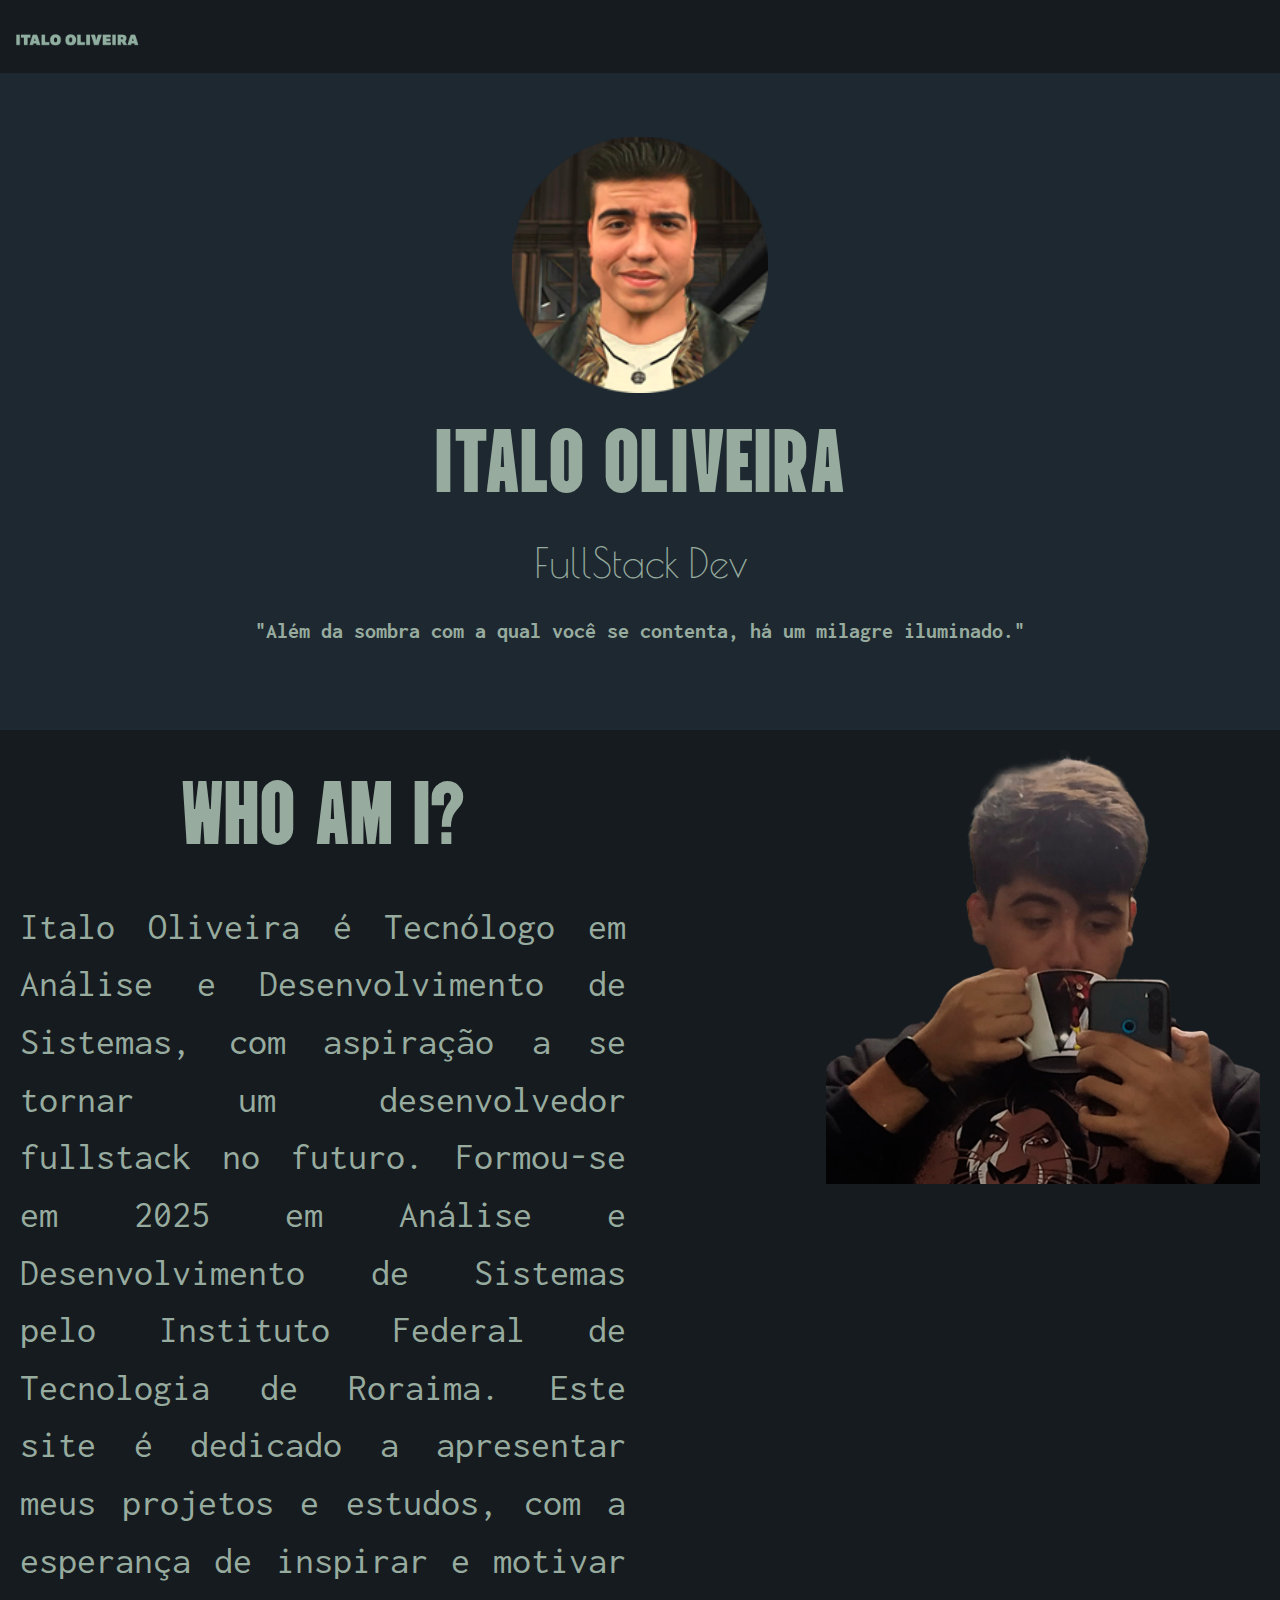
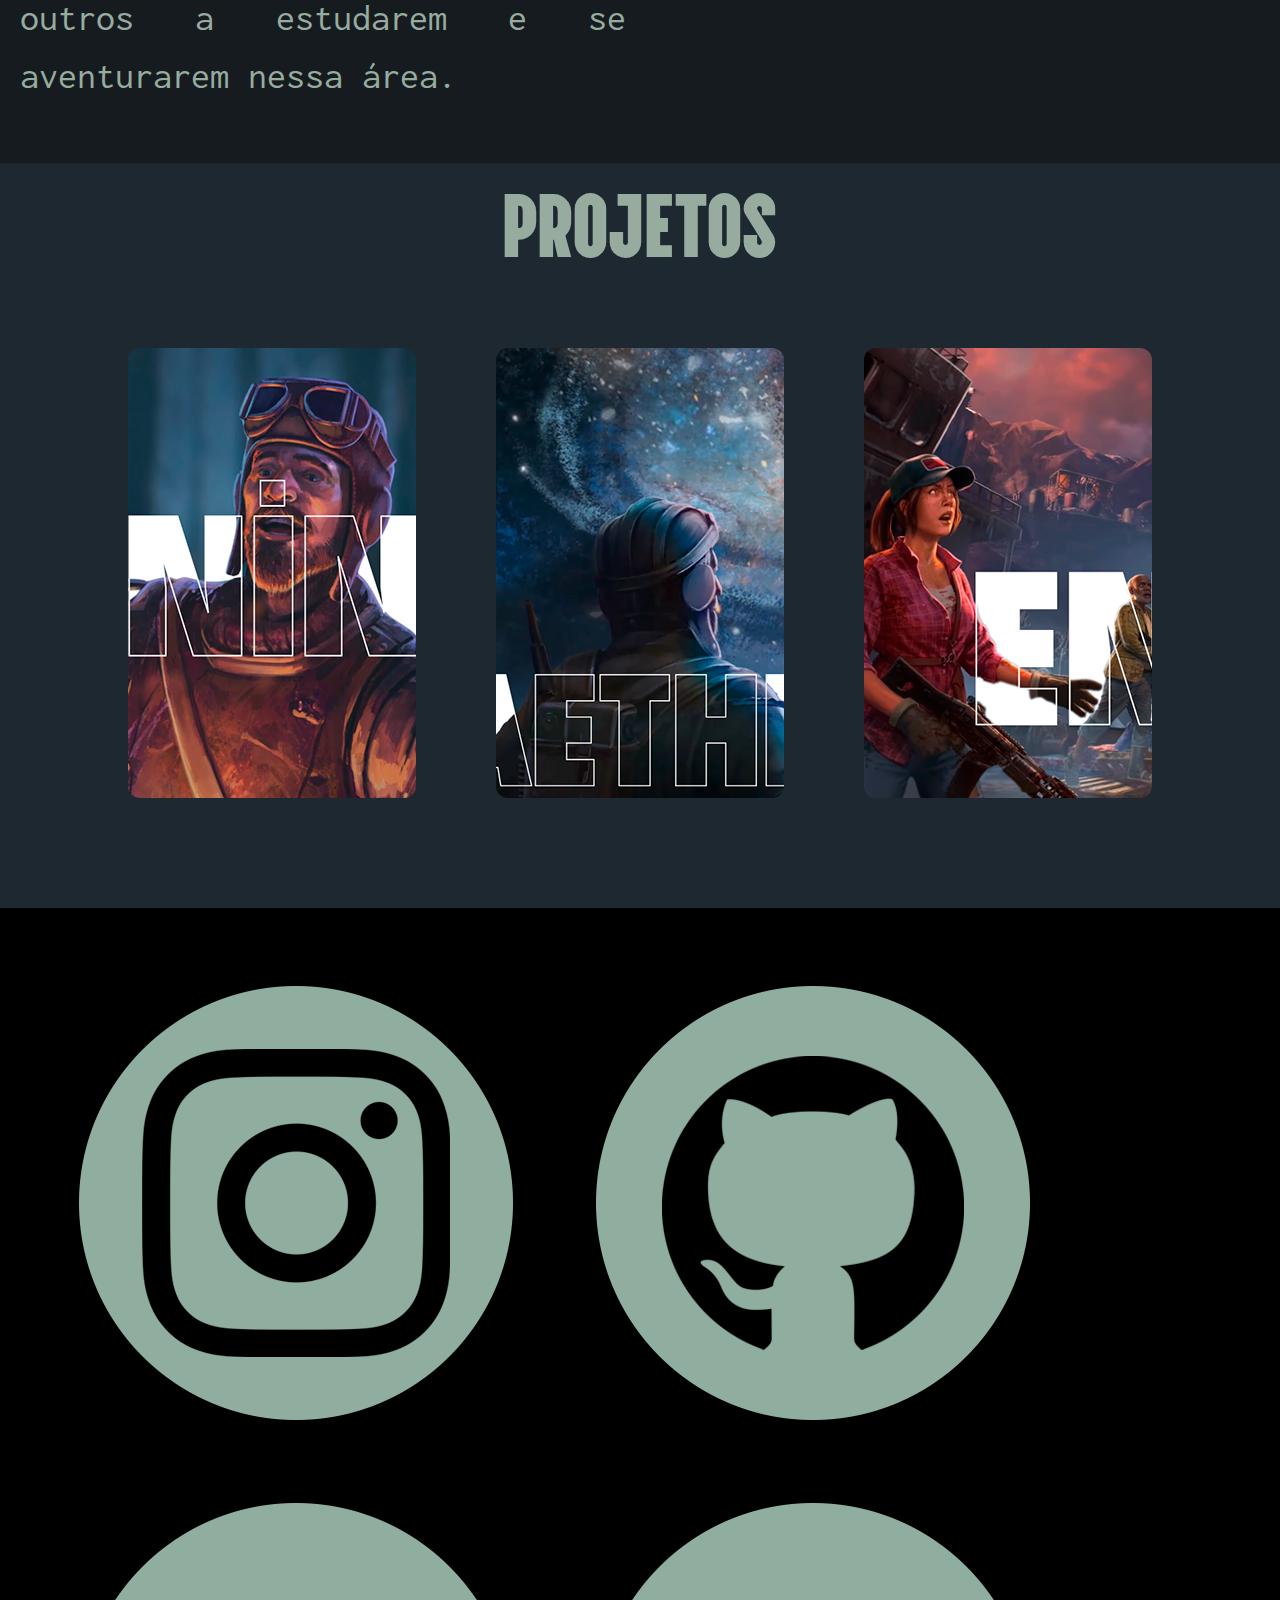
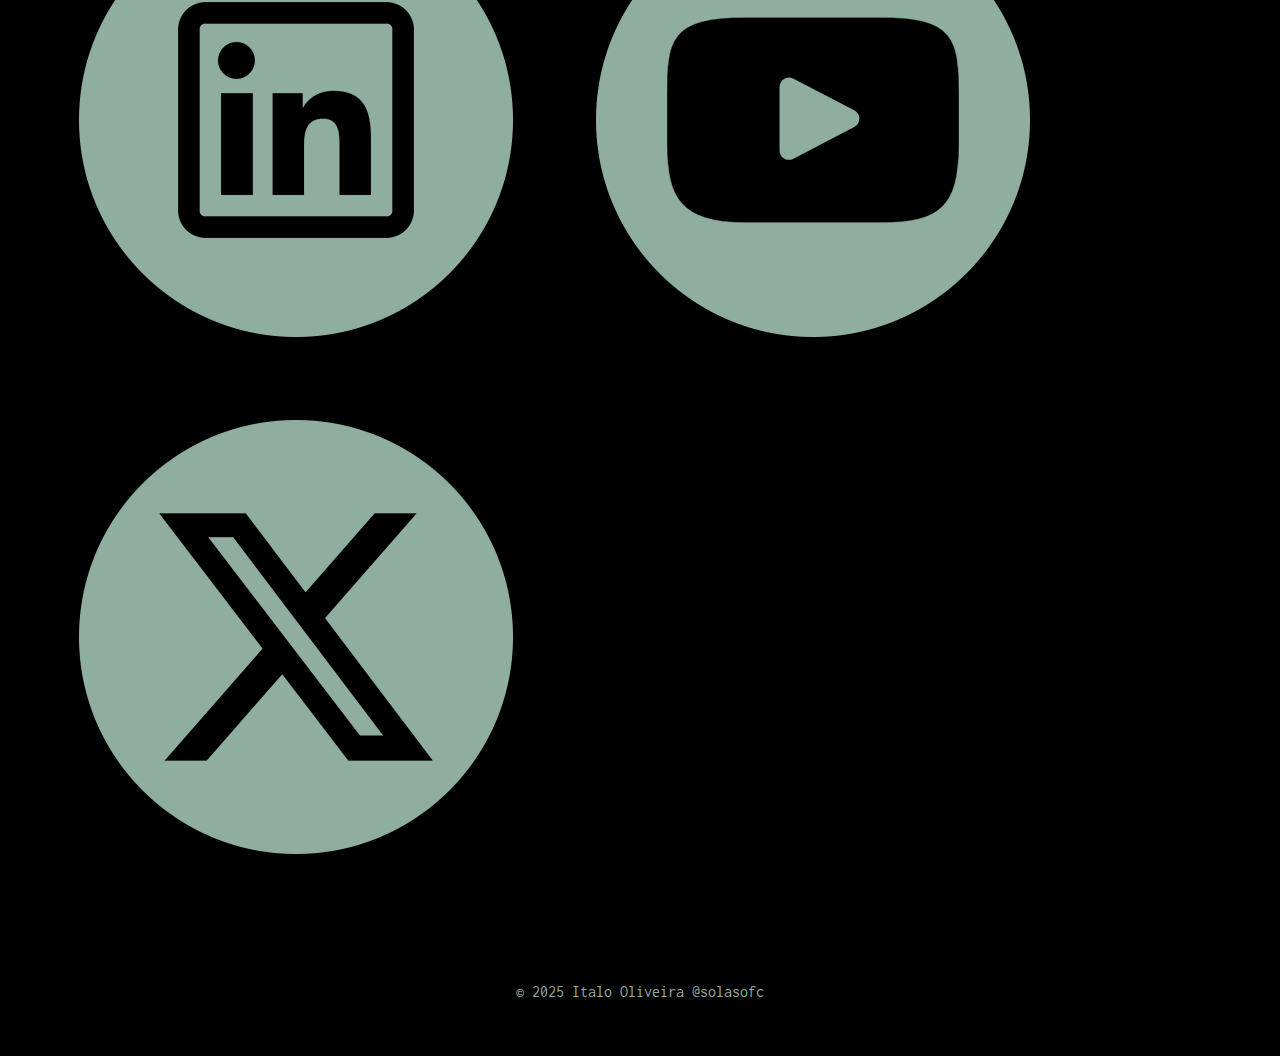
==== italo-oliveira/index.html @ b7b8d48b "Add files via upload" ====
<!DOCTYPE html>
<html lang="pt-br">
  <head>
    <meta charset="UTF-8" />
    <meta name="viewport" content="width=device-width, initial-scale=1.0" />
    <title>Italo Oliveira</title>
    <link rel="stylesheet" href="./CSS/style.css" />
    <link rel="shortcut icon" href="./CSS/favicon.ico" type="image/x-icon" />
    <link rel="preconnect" href="https://fonts.googleapis.com" />
    <link rel="preconnect" href="https://fonts.gstatic.com" crossorigin />
    <link
      href="https://fonts.googleapis.com/css2?family=Inconsolata:wght@200..900&family=Poiret+One&family=Vina+Sans&display=swap"
      rel="stylesheet"
    />
  </head>
  <body>
    <header class="top-container">
      <img
        class="italoheadername"
        src="./IMG/italo oliveira header.png"
        alt="italo oliveira header"
      />
    </header>
    <main class="middle-container">
      <img
        class="italooliveiraprofile"
        src="./IMG/italo-oliveira-modified.png"
        alt="italooliveiramaxpaine"
      />
      <h1 class="nomealto">ITALO OLIVEIRA</h1>
      <h2 class="alcunha">FullStack Dev</h2>
      <h3 class="catchphase">
        "Além da sombra com a qual você se contenta, há um milagre iluminado."
      </h3>
      <br />
      <br />
      <br />
      <div class="biografia-container">
        <div class="historia-bio">
          <div class="titulo-bio">
            <h1>WHO AM I?</h1>
          </div>
          <p>
            Italo Oliveira é Tecnólogo em Análise e Desenvolvimento de Sistemas,
            com aspiração a se tornar um desenvolvedor fullstack no futuro.
            Formou-se em 2025 em Análise e Desenvolvimento de Sistemas pelo
            Instituto Federal de Tecnologia de Roraima. Este site é dedicado a
            apresentar meus projetos e estudos, com a esperança de inspirar e
            motivar outros a estudarem e se aventurarem nessa área.
          </p>
        </div>
        <img
          class="left-img"
          src="./IMG/teste.png"
          alt="Foto de Italo Oliveira"
        />
      </div>

      <div class="projeto-page">
        <h1>PROJETOS</h1>
        <br />
        <br />
        <br />
        <div id="container-projetos">
          <div class="col">
            <div class="card">
              <a href="https://www.youtube.com/watch?v=P_6vJ8Jim5I" target="_blank"
              ><img src="./IMG/projeto 1.png" alt="OPENING"
            /></a>
            </div>
          </div>
          <div class="col">
            <div class="card">
              <a href="https://www.youtube.com/watch?v=4sd7bdWfiZE" target="_blank"
              ><img src="./IMG/projeto 2.png" alt="CONTO"
            /></a>
            </div>
          </div><div class="col">
            <div class="card">
              <a href="https://www.youtube.com/watch?v=P_6vJ8Jim5I" target="_blank"
              ><a href="https://www.youtube.com/watch?v=eAlBLfyQXQc" target="_blank"><img src="./IMG/projeto 3.png" alt="ENDING"/></a>
            </div>
          </div>
        </div>
         


    </main>
    <footer class="bottom-container">
      <div class="redes-sociais">
        <ul>
          <a href="https://www.instagram.com/_italo0liveira/" target="_blank"><img src="./IMG/insta icon.png" /></a>
          <a href="https://github.com/Ital0liveira" target="_blank"><img src="./IMG/github icon.png" /></a>
          <a href="https://www.linkedin.com/in/ital0liveira/"><img src="./IMG/linkedln icon.png" /></a>
          <a href="https://www.youtube.com/@solasof" target="_blank"><img src="./IMG/youtube icone.png" /></a>
          <a href="https://x.com/_italo0liveira" target="_blank"><img src="./IMG/X icon.png" /></a>
        </ul>
      </div>
      <p class="copyright">© 2025 Italo Oliveira @solasofc</p>
    </footer>
  </body>
</html>
---- italo-oliveira/CSS/style.css ----
/*================================================SEÇÃO TAGs==================================*/
h1 {
  font-family: "Vina Sans", serif;
  margin: 0 auto;
  font-size: 5.625rem;
  font-weight: 500;
}

h2 {
  font-family: "Poiret One", serif;
  font-weight: 400;
  font-style: normal;
  font-size: 2.5rem;
}

h3 {
  font-family: "Inconsolata", serif;
  font-optical-sizing: auto;
  font-weight: <weight>;
  font-style: normal;
  font-variation-settings: "wdth" 100;
}

body {
  background-color: #161b1f;
  margin: 0 auto;
}

header {
  background-color: #161b1f;
}
main {
  background-color: #1e2830;
  color: #97ac9f;
  text-align: center;
}
footer {
  background-color: #000000;
}
/*================================================SEÇÃO CLASSs==================================*/
.italoheadername {
  margin-top: 1%;
  width: 10%;
  padding-left: 1%;
}

.italooliveiraprofile {
  width: 20%;
  padding-top: 5%;
}

.biografia-container {
  display: flex;
  align-items: flex-start;
  background-color: #161b1f;
  padding: 20px;

  margin: 0;
}

.left-img {
  width: 35%;
  height: auto;
  border-radius: 0;
  margin: none auto 20px none;
}

.titulo-bio {
  color: #97ac9f;
  width: 100%;
}

.historia-bio {
  flex: 1;
  margin-right: 200px;
}

.historia-bio p {
  font-size: 2em;
  line-height: 1.5;
  font-family: "Inconsolata", serif;
  font-optical-sizing: auto;
  font-weight: normal;
  font-style: normal;
  font-variation-settings: "wdth" 100;
  text-align: justify;
  font-stretch: condensed;
}
#container-projetos {
  display: flex;
  justify-content: center;
  padding-bottom: 100px;
}

.col {
  padding: 10px 40px;
}
.card {
  border-radius: 12px;
  padding: 0;
  overflow: hidden;
  transition: all 0.3s linear;
}

.card img {
  width: 100%;
  display: block;
}
.card:hover {
  box-shadow: 0 0 8px;
  border: solid 1px #fff;
}

.card:hover img {
  scale: 1.1;
  transition: 6s;
  animation-delay: 0.2s;
}
.projeto-page {
  background-color: #1e2830;
}

.bottom-container {
  background-position: 50% 50%;
  padding-top: 20px;
  padding-bottom: 20px;
}

.redes-sociais {
  list-style: none;
  display: table;
  margin: 0 auto;
}

.copyright {
  color: #97ac9f;
  font-family: "Inconsolata", serif;
  font-optical-sizing: auto;
  font-weight: normal;
  font-style: normal;
  font-variation-settings: "wdth" 100;
  font-stretch: condensed;
  text-align: center;
  padding: 50px 0 20px;
  font-size: 1rem;
}

/*=============================RESPOSIVIDADE DE TELAS====================================================*/
/* Estilos padrões para dispositivos grandes (Desktop) */
body {
  font-size: 1.2rem;
}

/* Dispositivos médios (Tablets) */
@media (max-width: 768px) {
  .italoheadername {
    width: 20%;
    padding-left: 2%;
  }

  .italooliveiraprofile {
    width: 40%;
    padding-top: 10%;
  }

  .biografia-container img {
    width: 40%;
  }

  .historia-bio p {
    width: 60%;
  }

  .container-projetos {
    flex-direction: column;
    gap: 30px;
  }
}

/* Dispositivos pequenos (Smartphones) */
@media (max-width: 480px) {
  h1 {
    font-size: 3rem;
  }

  h2 {
    font-size: 1.5rem;
  }

  .italoheadername {
    width: 30%;
    padding-left: 5%;
  }

  .italooliveiraprofile {
    width: 60%;
    padding-top: 15%;
  }

  .biografia-container {
    flex-direction: column;
    padding: 10px;
  }

  .biografia-container img {
    width: 50%;
    margin: 0 auto;
  }

  .historia-bio p {
    width: 80%;
  }

  .container-projetos {
    flex-direction: column;
    gap: 20px;
  }
}
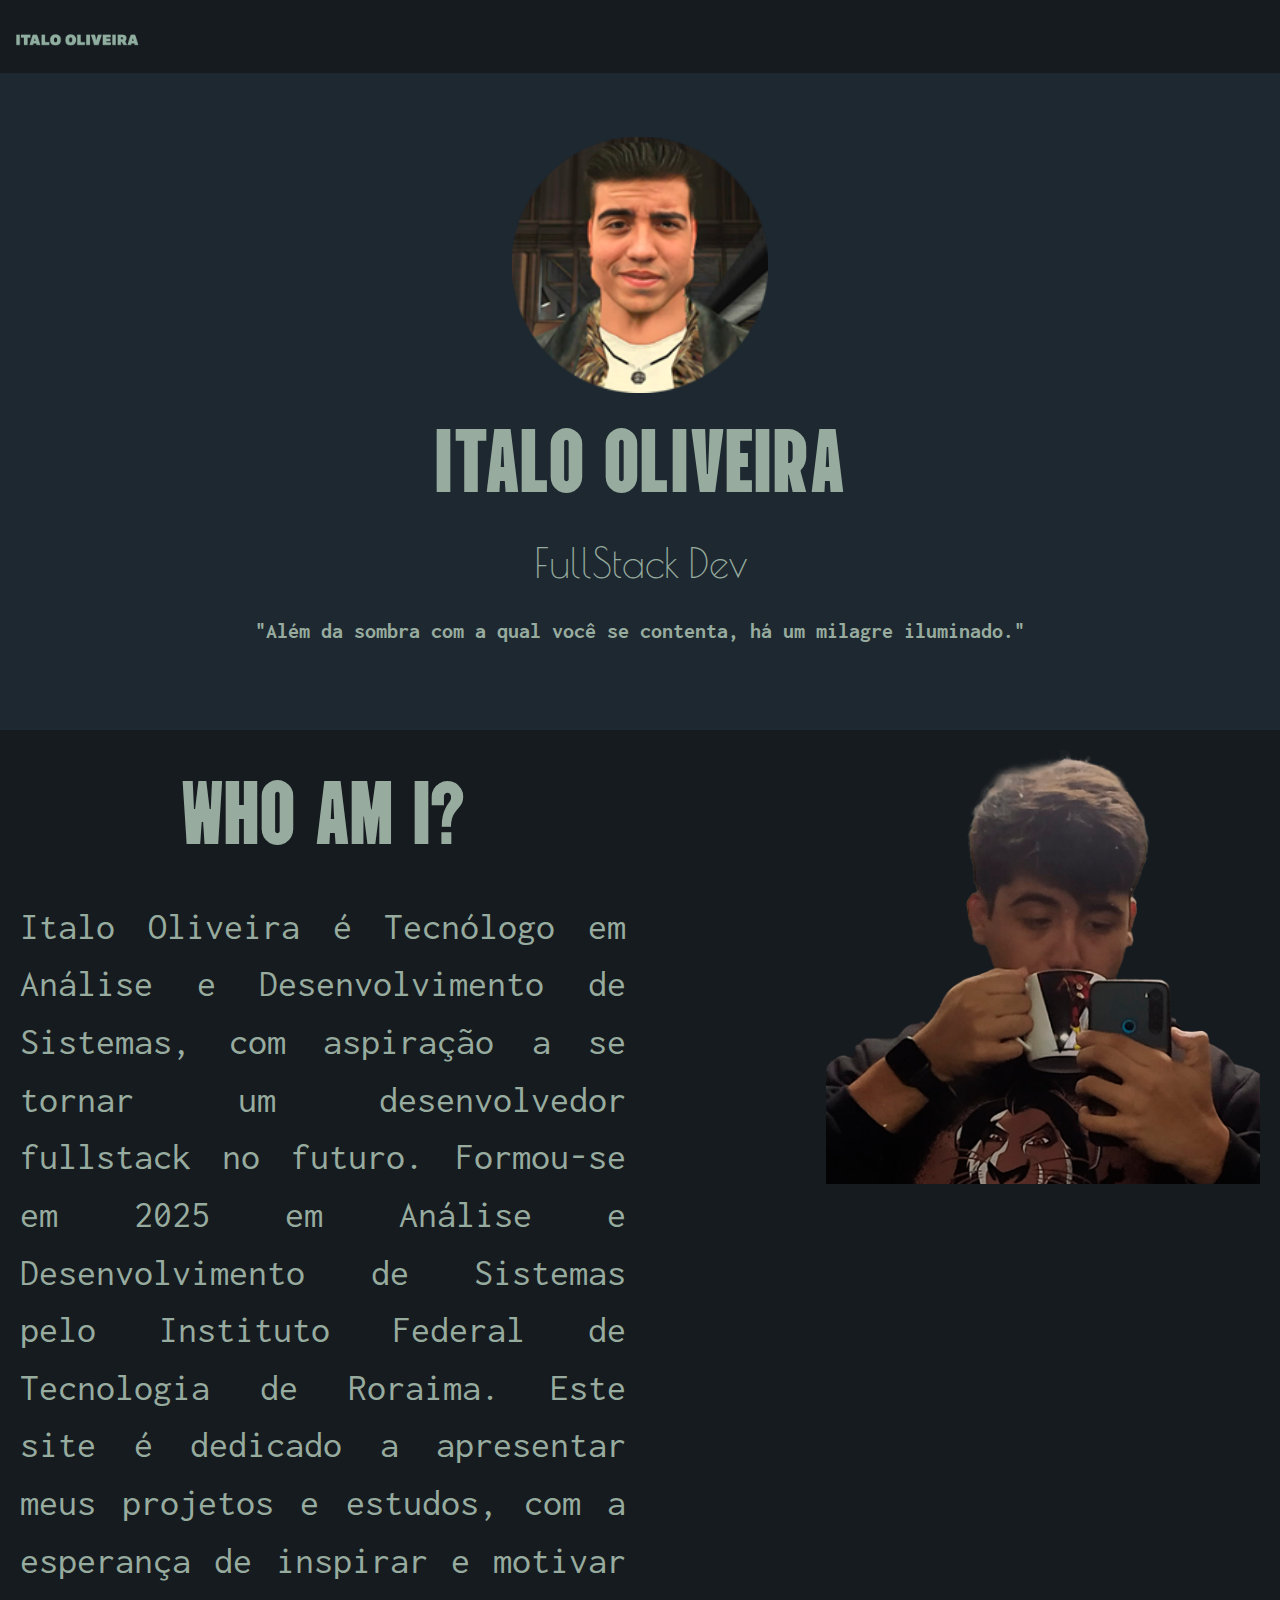
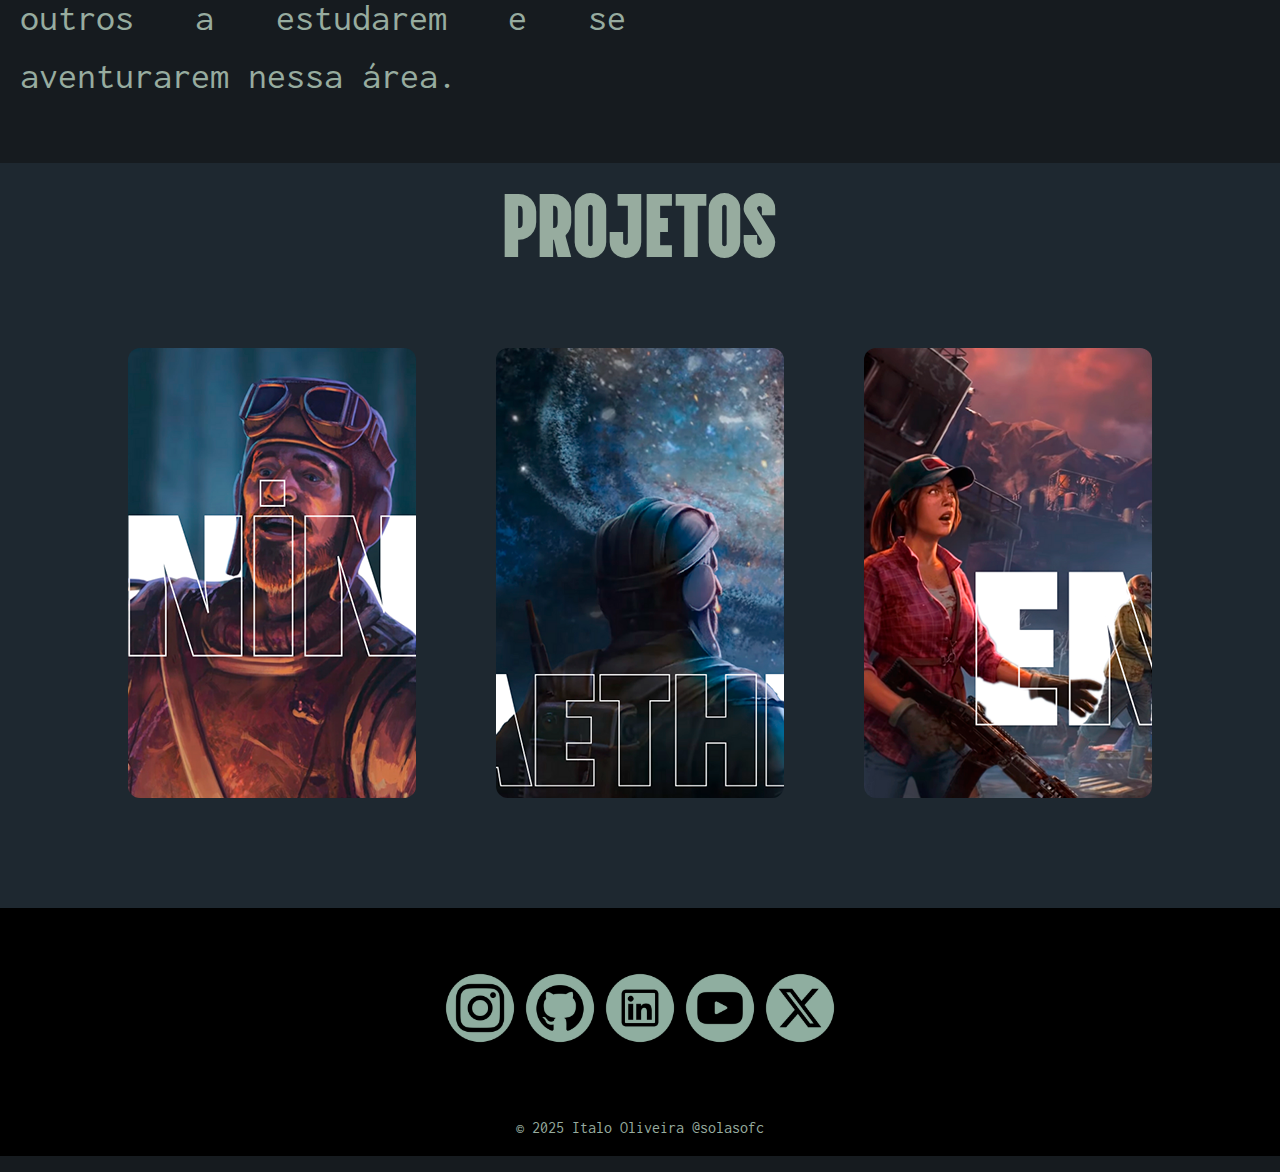
==== commit 428f1062: "Add files via upload" ====
--- a/italo-oliveira/index.html
+++ b/italo-oliveira/index.html
@@ -88,13 +88,11 @@
     </main>
     <footer class="bottom-container">
       <div class="redes-sociais">
-        <ul>
           <a href="https://www.instagram.com/_italo0liveira/" target="_blank"><img src="./IMG/insta icon.png" /></a>
           <a href="https://github.com/Ital0liveira" target="_blank"><img src="./IMG/github icon.png" /></a>
-          <a href="https://www.linkedin.com/in/ital0liveira/"><img src="./IMG/linkedln icon.png" /></a>
+          <a href="https://www.linkedin.com/in/ital0liveira/" target="_blank"><img src="./IMG/linkedln icon.png" /></a>
           <a href="https://www.youtube.com/@solasof" target="_blank"><img src="./IMG/youtube icone.png" /></a>
           <a href="https://x.com/_italo0liveira" target="_blank"><img src="./IMG/X icon.png" /></a>
-        </ul>
       </div>
       <p class="copyright">© 2025 Italo Oliveira @solasofc</p>
     </footer>
--- a/italo-oliveira/CSS/style.css
+++ b/italo-oliveira/CSS/style.css
@@ -120,16 +120,17 @@
   background-color: #1e2830;
 }
 
-.bottom-container {
-  background-position: 50% 50%;
-  padding-top: 20px;
-  padding-bottom: 20px;
-}
-
 .redes-sociais {
-  list-style: none;
-  display: table;
-  margin: 0 auto;
+  display: flex;
+  justify-content: center;
+  padding-top: 60px;
+  margin: 0;
+}
+.redes-sociais img {
+  max-width: 80px;
+  max-height: 80px;
+  width: auto;
+  height: auto;
 }
 
 .copyright {
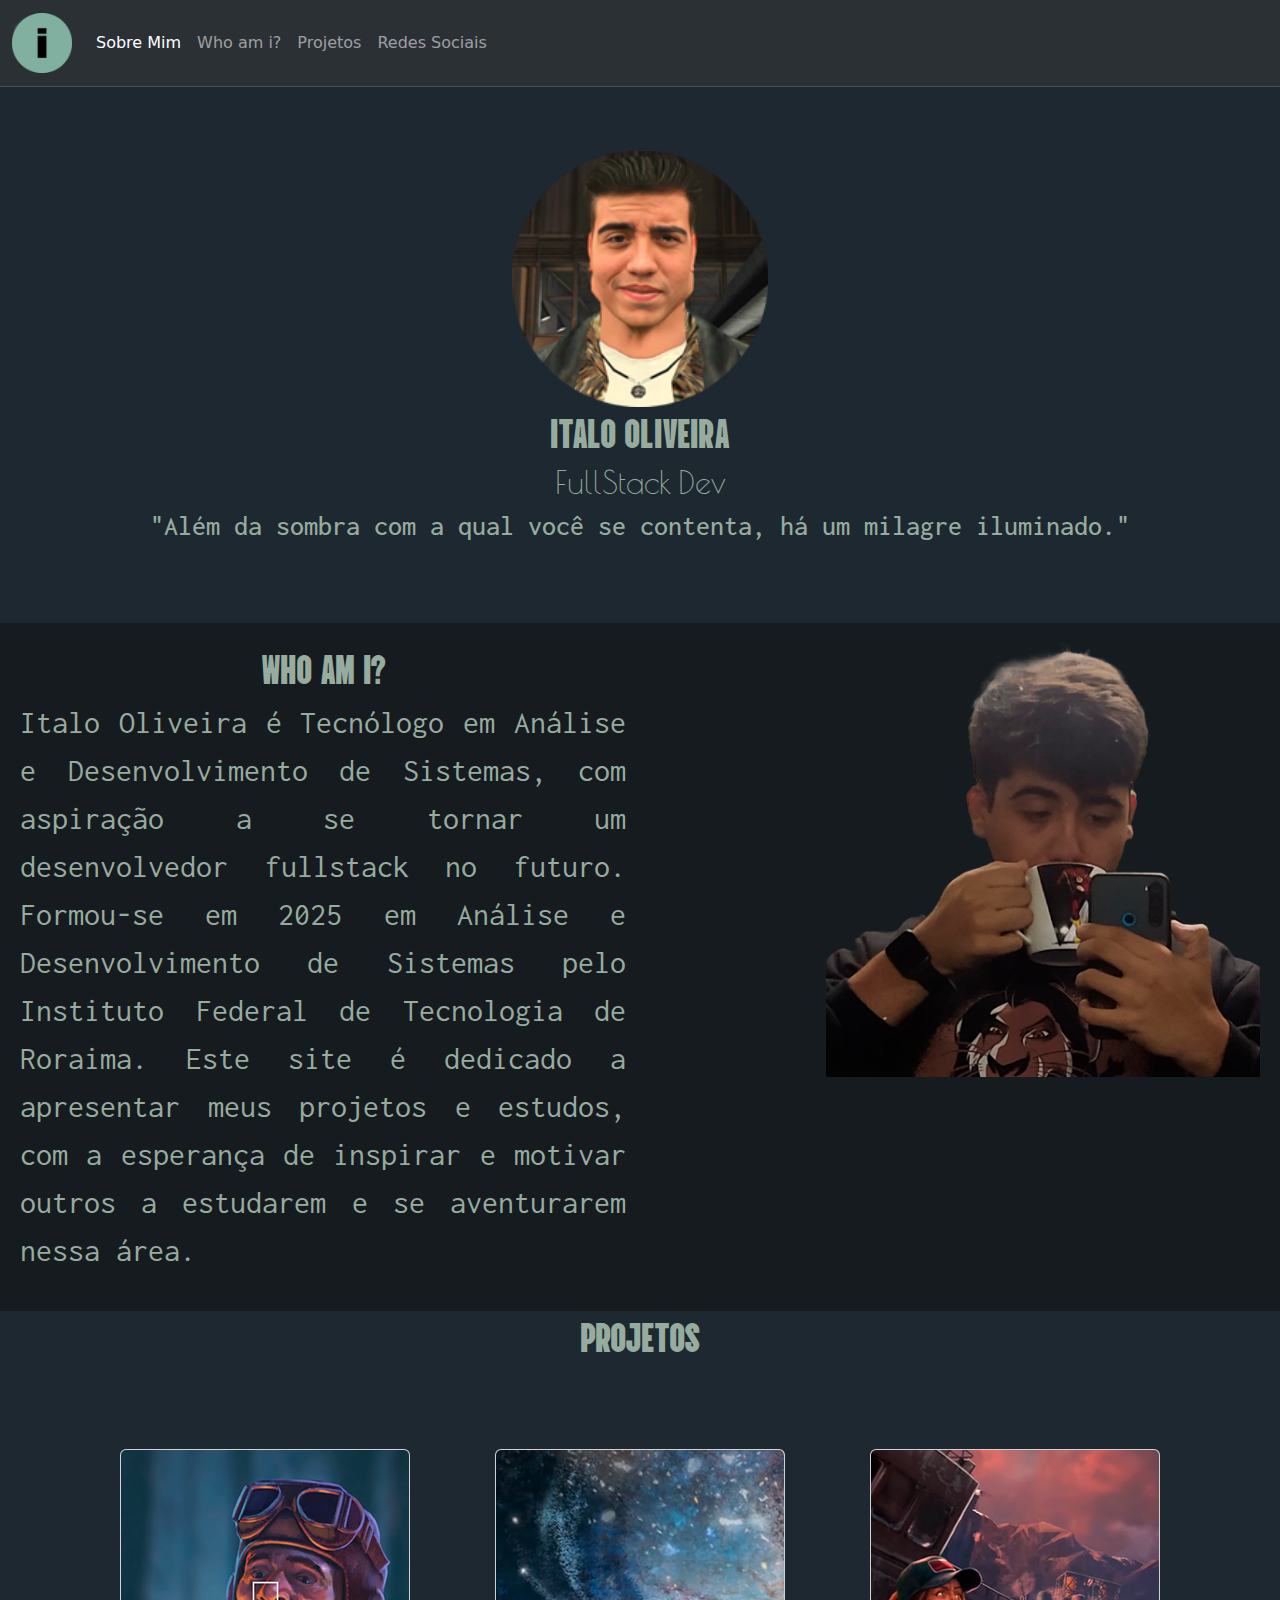
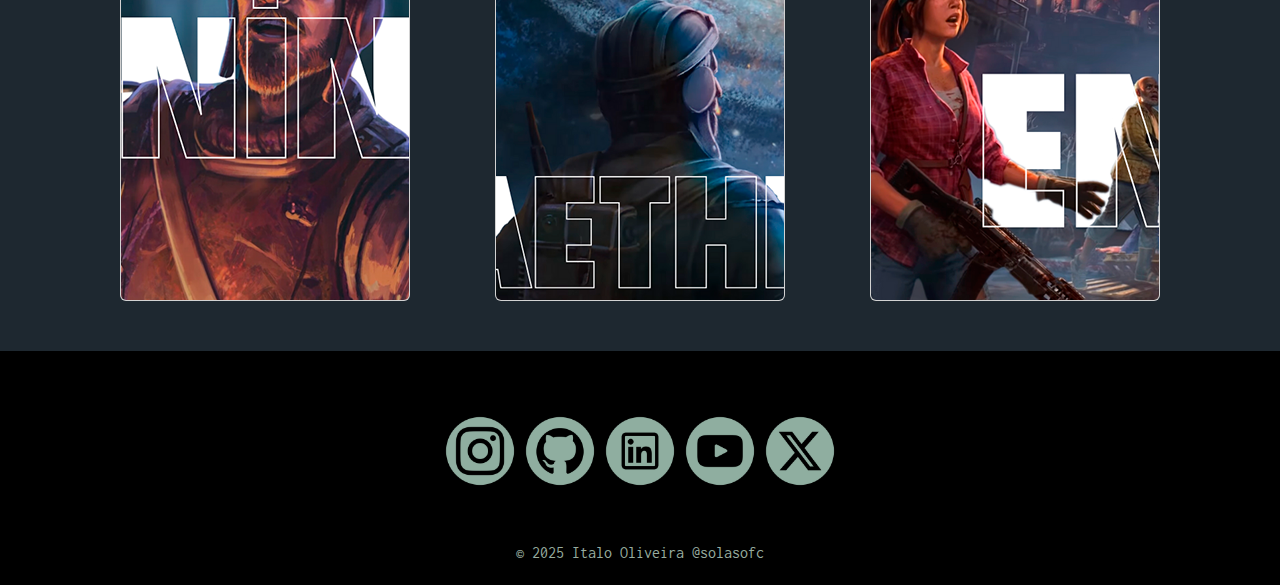
==== commit b8ece620: "Add files via upload" ====
--- a/italo-oliveira/index.html
+++ b/italo-oliveira/index.html
@@ -12,15 +12,69 @@
       href="https://fonts.googleapis.com/css2?family=Inconsolata:wght@200..900&family=Poiret+One&family=Vina+Sans&display=swap"
       rel="stylesheet"
     />
+    <link
+      href="https://cdn.jsdelivr.net/npm/bootstrap@5.3.3/dist/css/bootstrap.min.css"
+      rel="stylesheet"
+      integrity="sha384-QWTKZyjpPEjISv5WaRU9OFeRpok6YctnYmDr5pNlyT2bRjXh0JMhjY6hW+ALEwIH"
+      crossorigin="anonymous"
+    />
+    <script
+      src="https://cdn.jsdelivr.net/npm/bootstrap@5.3.3/dist/js/bootstrap.bundle.min.js"
+      integrity="sha384-YvpcrYf0tY3lHB60NNkmXc5s9fDVZLESaAA55NDzOxhy9GkcIdslK1eN7N6jIeHz"
+      crossorigin="anonymous"
+    ></script>
   </head>
+
   <body>
-    <header class="top-container">
-      <img
-        class="italoheadername"
-        src="./IMG/italo oliveira header.png"
-        alt="italo oliveira header"
-      />
-    </header>
+    <nav
+      class="navbar navbar-expand-lg bg-body-tertiary bg-dark border-bottom border-body"
+      data-bs-theme="dark"
+    >
+      <div class="container-fluid">
+        <a
+          class="navbar-brand"
+          href="D:\curso-full-stack-turbo\italo-oliveira\index.html"
+        >
+          <img
+            src="./IMG/italo nav.png"
+            alt="logo"
+            width="60"
+            height="60"
+            class="ItaloOliveira"
+          />
+        </a>
+
+        <button
+          class="navbar-toggler"
+          type="button"
+          data-bs-toggle="collapse"
+          data-bs-target="#navbarNav"
+          aria-controls="navbarNav"
+          aria-expanded="false"
+          aria-label="Toggle navigation"
+        >
+          <span class="navbar-toggler-icon"></span>
+        </button>
+        <div class="collapse navbar-collapse" id="navbarNav">
+          <ul class="navbar-nav">
+            <li class="nav-item">
+              <a class="nav-link active" aria-current="page" href="#"
+                >Sobre Mim</a
+              >
+            </li>
+            <li class="nav-item">
+              <a class="nav-link" href="#">Who am i?</a>
+            </li>
+            <li class="nav-item">
+              <a class="nav-link" href="#">Projetos</a>
+            </li>
+            <li class="nav-item">
+              <a class="nav-link" href="#">Redes Sociais</a>
+            </li>
+          </ul>
+        </div>
+      </div>
+    </nav>
     <main class="middle-container">
       <img
         class="italooliveiraprofile"
@@ -61,38 +115,57 @@
         <br />
         <br />
         <br />
-        <div id="container-projetos">
-          <div class="col">
+        <div class="container-projetos">
+          <div class="col custom-card">
             <div class="card">
-              <a href="https://www.youtube.com/watch?v=P_6vJ8Jim5I" target="_blank"
-              ><img src="./IMG/projeto 1.png" alt="OPENING"
-            /></a>
+              <a
+                href="https://www.youtube.com/watch?v=P_6vJ8Jim5I"
+                target="_blank"
+              >
+                <img src="./IMG/projeto 1.png" alt="OPENING" />
+              </a>
             </div>
           </div>
-          <div class="col">
+          <div class="col custom-card">
             <div class="card">
-              <a href="https://www.youtube.com/watch?v=4sd7bdWfiZE" target="_blank"
-              ><img src="./IMG/projeto 2.png" alt="CONTO"
-            /></a>
+              <a
+                href="https://www.youtube.com/watch?v=4sd7bdWfiZE"
+                target="_blank"
+              >
+                <img src="./IMG/projeto 2.png" alt="CONTO" />
+              </a>
             </div>
-          </div><div class="col">
+          </div>
+          <div class="col custom-card">
             <div class="card">
-              <a href="https://www.youtube.com/watch?v=P_6vJ8Jim5I" target="_blank"
-              ><a href="https://www.youtube.com/watch?v=eAlBLfyQXQc" target="_blank"><img src="./IMG/projeto 3.png" alt="ENDING"/></a>
+              <a
+                href="https://www.youtube.com/watch?v=eAlBLfyQXQc"
+                target="_blank"
+              >
+                <img src="./IMG/projeto 3.png" alt="ENDING" />
+              </a>
             </div>
           </div>
         </div>
-         
-
-
+      </div>
     </main>
     <footer class="bottom-container">
       <div class="redes-sociais">
-          <a href="https://www.instagram.com/_italo0liveira/" target="_blank"><img src="./IMG/insta icon.png" /></a>
-          <a href="https://github.com/Ital0liveira" target="_blank"><img src="./IMG/github icon.png" /></a>
-          <a href="https://www.linkedin.com/in/ital0liveira/" target="_blank"><img src="./IMG/linkedln icon.png" /></a>
-          <a href="https://www.youtube.com/@solasof" target="_blank"><img src="./IMG/youtube icone.png" /></a>
-          <a href="https://x.com/_italo0liveira" target="_blank"><img src="./IMG/X icon.png" /></a>
+        <a href="https://www.instagram.com/_italo0liveira/" target="_blank"
+          ><img src="./IMG/insta icon.png"
+        /></a>
+        <a href="https://github.com/Ital0liveira" target="_blank"
+          ><img src="./IMG/github icon.png"
+        /></a>
+        <a href="https://www.linkedin.com/in/ital0liveira/" target="_blank"
+          ><img src="./IMG/linkedln icon.png"
+        /></a>
+        <a href="https://www.youtube.com/@solasof" target="_blank"
+          ><img src="./IMG/youtube icone.png"
+        /></a>
+        <a href="https://x.com/_italo0liveira" target="_blank"
+          ><img src="./IMG/X icon.png"
+        /></a>
       </div>
       <p class="copyright">© 2025 Italo Oliveira @solasofc</p>
     </footer>
--- a/italo-oliveira/CSS/style.css
+++ b/italo-oliveira/CSS/style.css
@@ -54,7 +54,6 @@
   align-items: flex-start;
   background-color: #161b1f;
   padding: 20px;
-
   margin: 0;
 }
 
@@ -86,12 +85,7 @@
   text-align: justify;
   font-stretch: condensed;
 }
-#container-projetos {
-  display: flex;
-  justify-content: center;
-  padding-bottom: 100px;
-}
-
+/*--------------------------------------------------------------------------------------------------PROJETOS-------------------------------------------------------------------------------------------*/
 .col {
   padding: 10px 40px;
 }
@@ -119,7 +113,12 @@
 .projeto-page {
   background-color: #1e2830;
 }
-
+.custom-card {
+  margin: 0px;
+  display: inline-flex;
+  padding-bottom: 50px;
+}
+/*-------------------------------------------------------------------------------------------------FOOTER------------------------------------------------------------------------------------------*/
 .redes-sociais {
   display: flex;
   justify-content: center;
@@ -144,76 +143,5 @@
   text-align: center;
   padding: 50px 0 20px;
   font-size: 1rem;
+  margin: 0;
 }
-
-/*=============================RESPOSIVIDADE DE TELAS====================================================*/
-/* Estilos padrões para dispositivos grandes (Desktop) */
-body {
-  font-size: 1.2rem;
-}
-
-/* Dispositivos médios (Tablets) */
-@media (max-width: 768px) {
-  .italoheadername {
-    width: 20%;
-    padding-left: 2%;
-  }
-
-  .italooliveiraprofile {
-    width: 40%;
-    padding-top: 10%;
-  }
-
-  .biografia-container img {
-    width: 40%;
-  }
-
-  .historia-bio p {
-    width: 60%;
-  }
-
-  .container-projetos {
-    flex-direction: column;
-    gap: 30px;
-  }
-}
-
-/* Dispositivos pequenos (Smartphones) */
-@media (max-width: 480px) {
-  h1 {
-    font-size: 3rem;
-  }
-
-  h2 {
-    font-size: 1.5rem;
-  }
-
-  .italoheadername {
-    width: 30%;
-    padding-left: 5%;
-  }
-
-  .italooliveiraprofile {
-    width: 60%;
-    padding-top: 15%;
-  }
-
-  .biografia-container {
-    flex-direction: column;
-    padding: 10px;
-  }
-
-  .biografia-container img {
-    width: 50%;
-    margin: 0 auto;
-  }
-
-  .historia-bio p {
-    width: 80%;
-  }
-
-  .container-projetos {
-    flex-direction: column;
-    gap: 20px;
-  }
-}
